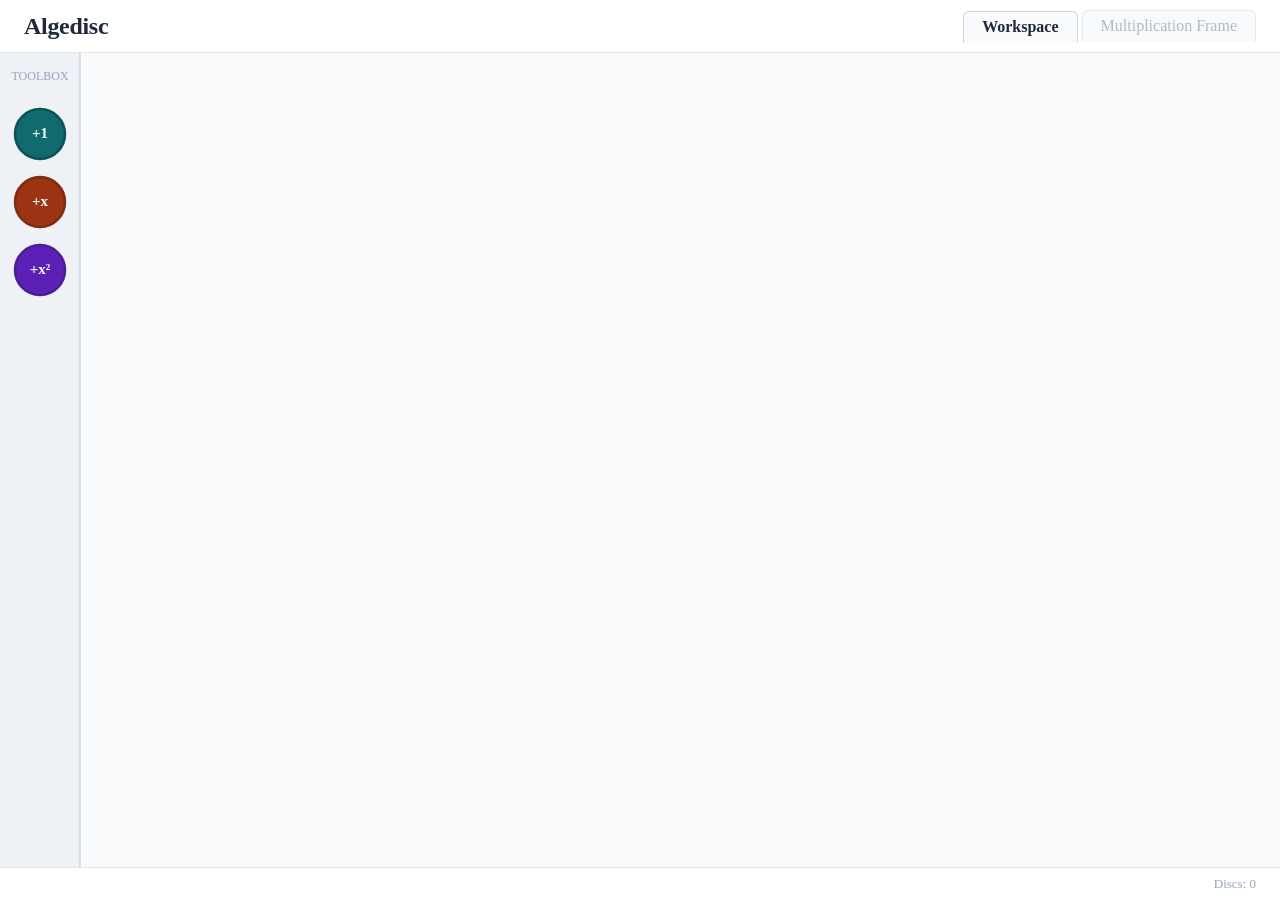
==== index.html @ 7566dffe "Scaffold iteration 1 core workspace" ====
<!DOCTYPE html>
<html lang="en">
<head>
<meta charset="UTF-8">
<meta name="viewport" content="width=device-width, initial-scale=1.0">
<title>Algedisc</title>
<link rel="stylesheet" href="css/style.css">
</head>
<body>
  <header>
    <h1>Algedisc</h1>
    <div class="tab-bar">
      <div class="tab active">Workspace</div>
      <div class="tab" data-disabled>Multiplication Frame</div>
    </div>
  </header>

  <main class="main-area">
    <canvas id="workspace-canvas"></canvas>
  </main>

  <footer>
    <span id="status-left"></span>
    <span id="status-right"></span>
  </footer>

  <script type="module" src="js/main.js"></script>
</body>
</html>
---- css/style.css ----
/* ── Reset ── */
*, *::before, *::after { box-sizing: border-box; margin: 0; padding: 0; }

/* ── Typography ── */
:root {
  --font-main: 'Cambria Math', Cambria, 'Times New Roman', serif;
}

body {
  font-family: var(--font-main);
  background: #FFFFFF;
  color: #1E293B;
  height: 100vh;
  display: flex;
  flex-direction: column;
  overflow: hidden;
}

/* ── Header ── */
header {
  display: flex;
  align-items: center;
  justify-content: space-between;
  padding: 10px 24px;
  border-bottom: 1px solid #E2E8F0;
  background: #FFFFFF;
  flex-shrink: 0;
}

header h1 {
  font-size: 24px;
  font-weight: 700;
  letter-spacing: -0.3px;
}

.tab-bar {
  display: flex;
  gap: 4px;
}

.tab {
  padding: 6px 18px;
  border-radius: 6px 6px 0 0;
  font-family: var(--font-main);
  font-size: 16px;
  cursor: pointer;
  border: 1px solid #CBD5E1;
  border-bottom: none;
  background: #F1F5F9;
  color: #64748B;
}

.tab.active {
  background: #F8FAFB;
  color: #1E293B;
  font-weight: 600;
  border-bottom: 1px solid #F8FAFB;
  position: relative;
  top: 1px;
}

.tab[data-disabled] {
  opacity: 0.5;
  cursor: default;
}

/* ── Main layout ── */
.main-area {
  flex: 1;
  display: flex;
  overflow: hidden;
  position: relative;
}

#workspace-canvas {
  display: block;
  width: 100%;
  height: 100%;
}

/* ── Footer ── */
footer {
  padding: 8px 24px;
  border-top: 1px solid #E2E8F0;
  font-size: 13px;
  color: #94A3B8;
  display: flex;
  justify-content: space-between;
  flex-shrink: 0;
}
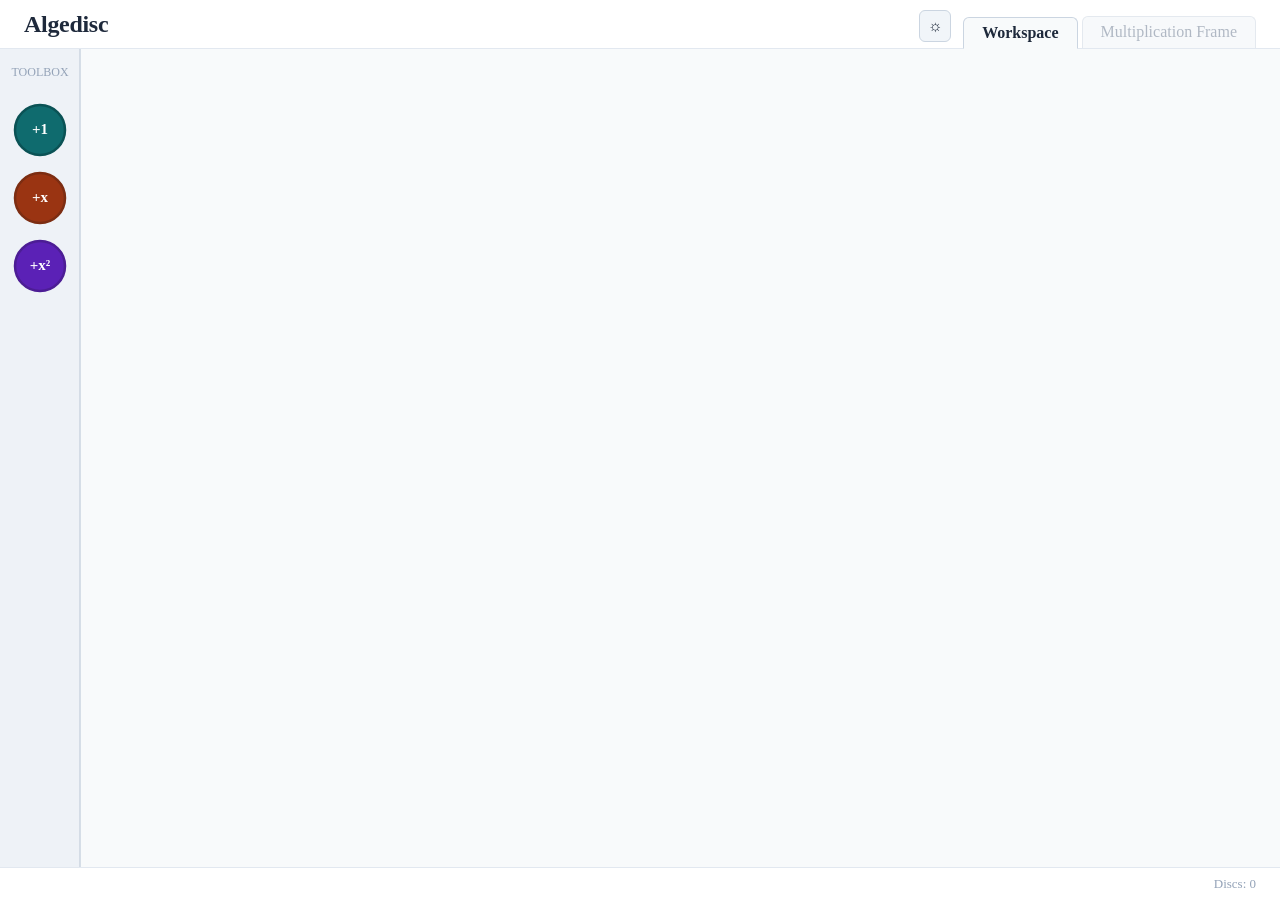
==== commit 84521549: "Add dark mode with toggle and OS preference detection" ====
--- a/index.html
+++ b/index.html
@@ -9,9 +9,12 @@
 <body>
   <header>
     <h1>Algedisc</h1>
-    <div class="tab-bar">
-      <div class="tab active">Workspace</div>
-      <div class="tab" data-disabled>Multiplication Frame</div>
+    <div class="header-right">
+      <button id="theme-toggle" class="theme-toggle" title="Toggle dark mode">&#9788;</button>
+      <div class="tab-bar">
+        <div class="tab active">Workspace</div>
+        <div class="tab" data-disabled>Multiplication Frame</div>
+      </div>
     </div>
   </header>
 
--- a/css/style.css
+++ b/css/style.css
@@ -19,9 +19,9 @@
 /* ── Header ── */
 header {
   display: flex;
-  align-items: center;
+  align-items: flex-end;
   justify-content: space-between;
-  padding: 10px 24px;
+  padding: 10px 24px 0;
   border-bottom: 1px solid #E2E8F0;
   background: #FFFFFF;
   flex-shrink: 0;
@@ -31,6 +31,7 @@
   font-size: 24px;
   font-weight: 700;
   letter-spacing: -0.3px;
+  padding-bottom: 10px;
 }
 
 .tab-bar {
@@ -88,3 +89,66 @@
   justify-content: space-between;
   flex-shrink: 0;
 }
+
+/* ── Header controls ── */
+.header-right {
+  display: flex;
+  align-items: flex-end;
+  gap: 12px;
+}
+
+.theme-toggle {
+  width: 32px;
+  height: 32px;
+  border-radius: 6px;
+  border: 1px solid #CBD5E1;
+  background: #F1F5F9;
+  display: flex;
+  align-items: center;
+  justify-content: center;
+  cursor: pointer;
+  font-size: 16px;
+  line-height: 1;
+  padding: 0;
+  margin-bottom: 6px;
+  font-family: var(--font-main);
+  color: #1E293B;
+}
+
+/* ── Dark mode ── */
+[data-theme="dark"] body {
+  background: #0F172A;
+  color: #F1F5F9;
+}
+
+[data-theme="dark"] header {
+  background: #0F172A;
+  border-bottom-color: #1E293B;
+}
+
+[data-theme="dark"] header h1 {
+  color: #F1F5F9;
+}
+
+[data-theme="dark"] .tab {
+  border-color: #334155;
+  background: #0F172A;
+  color: #64748B;
+}
+
+[data-theme="dark"] .tab.active {
+  background: #1E293B;
+  color: #F1F5F9;
+  border-bottom-color: #1E293B;
+}
+
+[data-theme="dark"] footer {
+  border-top-color: #1E293B;
+  color: #64748B;
+}
+
+[data-theme="dark"] .theme-toggle {
+  border-color: #334155;
+  background: #1E293B;
+  color: #F1F5F9;
+}
